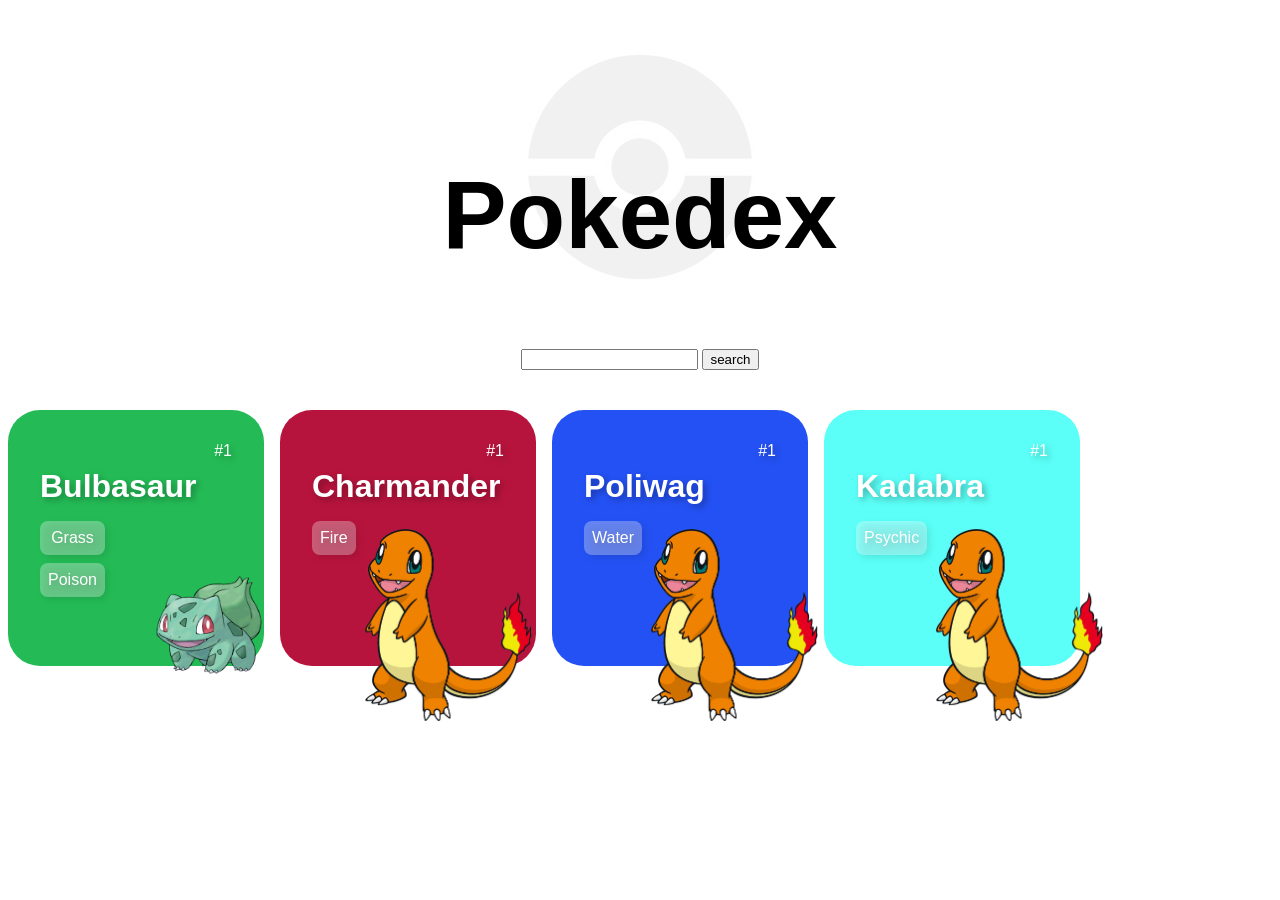
==== index.html @ 31c53af5 "first commit" ====
<!doctype html>
<html lang="en">
  <head>
    <meta charset="UTF-8" />
    <meta name="viewport" content="width=device-width, initial-scale=1.0" />
    <title>Pokedex</title>
    <link rel="icon" type="image/x-icon" href="./assets/icons/favicon.png" />
    <link rel="stylesheet" href="style.css" />
  </head>
  <body>
    <header>
      <section class="header-logo">
        <h1>Pokedex</h1>
        <img src="./assets/img/pokeball.jpg" alt="Pokeball" />
      </section>
      <section class="search">
        <input type="text" id="search-input" />
        <button>search</button>
      </section>
    </header>

    <main id="content">
      <section role="button" id="card-${i}" class="card grass">
        <div id="poke-number" class="poke-number">#1</div>
        <h3>Bulbasaur</h3>
        <div class="card-bottom-section">
          <div class="type-wrapper">
            <div id="poke-type" class="poke-type">Grass</div>
            <div id="poke-type" class="poke-type">Poison</div>
          </div>
          <img
            id="card-image"
            src="./assets/img/Bulbasaur-PNG-Picture.png"
            alt=""
          />
        </div>
      </section>

      <section role="button" id="card-${i}" class="card fire">
        <div id="poke-number" class="poke-number">#1</div>
        <h3>Charmander</h3>
        <div class="card-bottom-section">
          <div class="type-wrapper">
            <div id="poke-type" class="poke-type">Fire</div>
          </div>
          <img
            id="card-image"
            src="./assets/img/117720-charmander-free-download-png-hd.png"
            alt=""
          />
        </div>
      </section>

      <section role="button" id="card-${i}" class="card water">
        <div id="poke-number" class="poke-number">#1</div>
        <h3>Poliwag</h3>
        <div class="card-bottom-section">
          <div class="type-wrapper">
            <div id="poke-type" class="poke-type">Water</div>
          </div>
          <img
            id="card-image"
            src="./assets/img/117720-charmander-free-download-png-hd.png"
            alt=""
          />
        </div>
      </section>

      <section role="button" id="card-${i}" class="card ice">
        <div id="poke-number" class="poke-number">#1</div>
        <h3>Kadabra</h3>
        <div class="card-bottom-section">
          <div class="type-wrapper">
            <div id="poke-type" class="poke-type">Psychic</div>
          </div>
          <img
            id="card-image"
            src="./assets/img/117720-charmander-free-download-png-hd.png"
            alt=""
          />
        </div>
      </section>
    </main>
  </body>
</html>
---- style.css ----
body {
  box-sizing: border-box;
  margin: 0;
  scroll-behavior: smooth;
}

header {
  display: flex;
  flex-direction: column;
  justify-content: center;
  align-items: center;
}

.header-logo {
  display: flex;
  flex-direction: column;
  justify-content: center;
  align-items: center;
  margin-top: 5rem;
  font-family: sans-serif;
}

.header-logo img {
  position: absolute;
  z-index: 1;
  opacity: 0.05;
  margin-top: -6rem;
}

h1 {
  font-size: 6rem;
  position: relative;
  z-index: 2;
}

main {
  margin-top: 2rem;
  display: flex;
  flex-direction: row;
  flex-wrap: wrap;
}

.card {
  display: flex;
  flex-direction: column;
  background-color: rgb(74, 74, 74);
  border-radius: 2rem;
  padding: 2rem;
  margin: 0.5rem;
  width: 12rem;
  height: 12rem;
  cursor: pointer;
  color: white;
  font-family: sans-serif;
}

.grass {
  background-color: rgb(36, 187, 86);
}

.fire {
  background-color: rgb(183, 20, 61);
}

.psychic {
  background-color: rgb(234, 82, 145);
}

.water {
  background-color: rgb(36, 81, 243);
}

.bug {
  background-color: rgb(161, 198, 69);
}

.normal {
  background-color: rgb(138, 153, 99);
}

.poison {
  background-color: rgb(137, 37, 150);
}

.electric {
  background-color: rgb(255, 221, 0);
}

.ground {
  background-color: rgb(170, 162, 109);
}

.fairy {
  background-color: rgb(255, 188, 219);
}

.fighting {
  background-color: rgb(164, 0, 0);
}

.ghost {
  background-color: rgb(98, 69, 113);
}

.ice {
  background-color: rgb(91, 255, 247);
}

.dragon {
  background-color: rgb(118, 21, 255);
}

.dark {
  background-color: rgb(53, 45, 46);
}

.steel {
  background-color: rgb(197, 185, 220);
}

.card-bottom-section {
  position: relative;
  z-index: 0;
  display: flex;
  width: 12rem;
  height: 12rem;
}

.card-bottom-section > img {
  position: relative;
  z-index: 1;
  bottom: -1rem;
  right: -0.5rem;
  max-width: 12rem;
  max-height: 12rem;
  object-fit: cover;
}

.poke-number {
  display: flex;
  justify-content: end;
  filter: drop-shadow(0.2rem 0.2rem 0.2rem rgba(0, 0, 0, 0.3));
}

.card h3 {
  display: flex;
  justify-content: start;
  font-size: 2rem;
  margin-block: 0.5rem;
  filter: drop-shadow(0.2rem 0.2rem 0.2rem rgba(0, 0, 0, 0.3));
}

.poke-type {
  color: white;
  background-color: rgba(255, 255, 255, 0.3);
  padding: 0.5rem;
  border-radius: 0.5rem;
  margin-block: 0.5rem;
  text-align: center;
  filter: drop-shadow(0.2rem 0.2rem 0.2rem rgba(0, 0, 0, 0.3));
}
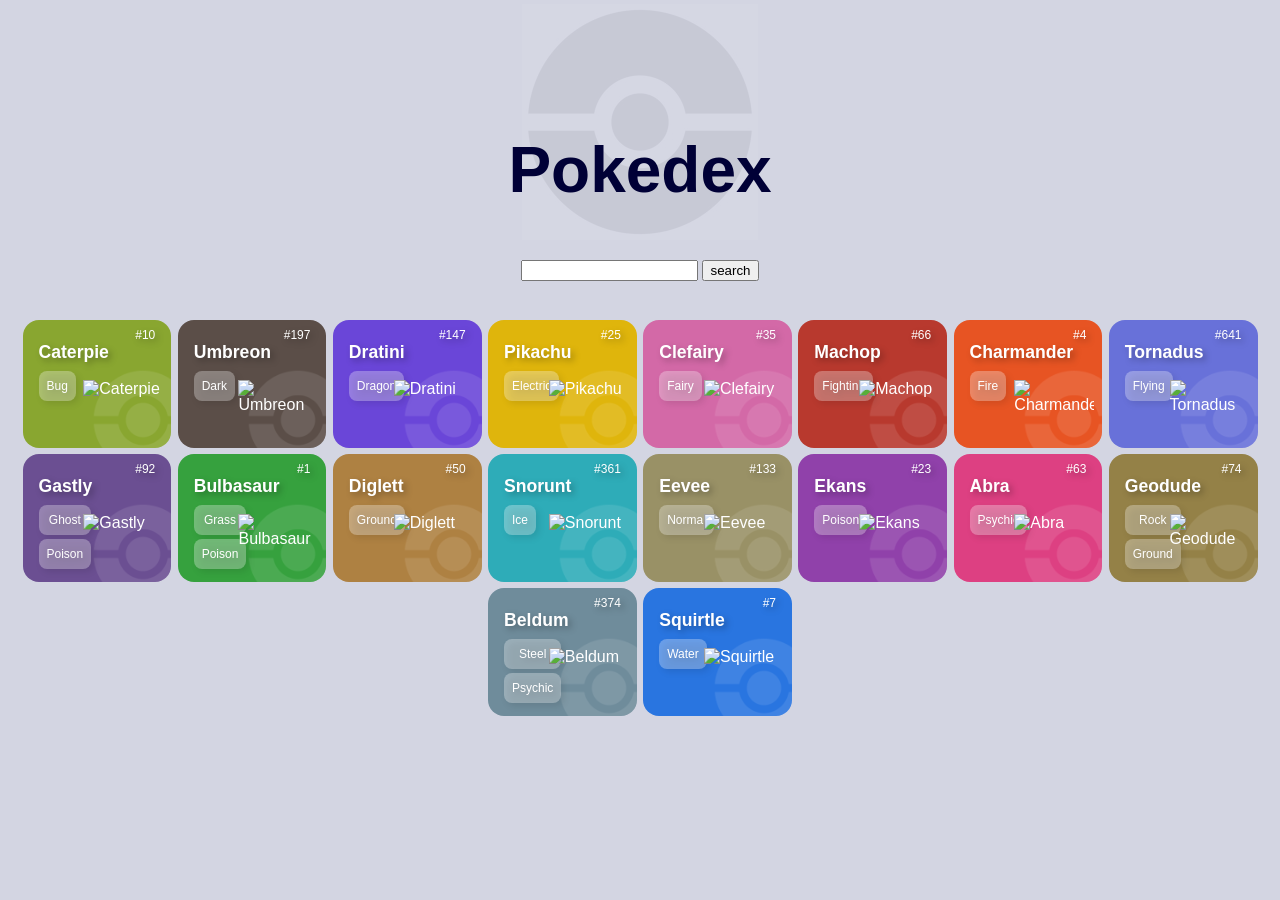
==== commit 4b873460: "html and css part1" ====
--- a/index.html
+++ b/index.html
@@ -20,63 +20,296 @@
     </header>
 
     <main id="content">
-      <section role="button" id="card-${i}" class="card grass">
-        <div id="poke-number" class="poke-number">#1</div>
+      <dialog id="overlay" class="overlay">
+        <section class="card-overlay grass">
+          <div class="name-type-wrapper">
+            <h3>Bulbasaur</h3>
+            <div class="type-wrapper">
+              <div id="poke-type" class="poke-type">Grass</div>
+              <div id="poke-type" class="poke-type">Poison</div>
+            </div>
+          </div>
+          <div id="poke-number" class="poke-number">#1</div>
+          <div class="overlay-img">
+            <img
+              id="card-image"
+              src="https://raw.githubusercontent.com/PokeAPI/sprites/master/sprites/pokemon/other/dream-world/1.svg"
+              alt="sprites.other.dream_world.front_default"
+            />
+          </div>
+        </section>
+      </dialog>
+
+      <section role="button" class="card bug">
+        <div class="poke-number">#10</div>
+        <h3>Caterpie</h3>
+        <div class="card-bottom-section">
+          <div class="type-wrapper">
+            <div class="poke-type">Bug</div>
+          </div>
+          <img
+            class="card-image"
+            src="https://raw.githubusercontent.com/PokeAPI/sprites/master/sprites/pokemon/other/dream-world/10.svg"
+            alt="Caterpie"
+          />
+        </div>
+      </section>
+
+      <section role="button" class="card dark">
+        <div class="poke-number">#197</div>
+        <h3>Umbreon</h3>
+        <div class="card-bottom-section">
+          <div class="type-wrapper">
+            <div class="poke-type">Dark</div>
+          </div>
+          <img
+            class="card-image"
+            src="https://raw.githubusercontent.com/PokeAPI/sprites/master/sprites/pokemon/other/dream-world/197.svg"
+            alt="Umbreon"
+          />
+        </div>
+      </section>
+
+      <section role="button" class="card dragon">
+        <div class="poke-number">#147</div>
+        <h3>Dratini</h3>
+        <div class="card-bottom-section">
+          <div class="type-wrapper">
+            <div class="poke-type">Dragon</div>
+          </div>
+          <img
+            class="card-image"
+            src="https://raw.githubusercontent.com/PokeAPI/sprites/master/sprites/pokemon/other/dream-world/147.svg"
+            alt="Dratini"
+          />
+        </div>
+      </section>
+
+      <section role="button" class="card electric">
+        <div class="poke-number">#25</div>
+        <h3>Pikachu</h3>
+        <div class="card-bottom-section">
+          <div class="type-wrapper">
+            <div class="poke-type">Electric</div>
+          </div>
+          <img
+            class="card-image"
+            src="https://raw.githubusercontent.com/PokeAPI/sprites/master/sprites/pokemon/other/dream-world/25.svg"
+            alt="Pikachu"
+          />
+        </div>
+      </section>
+
+      <section role="button" class="card fairy">
+        <div class="poke-number">#35</div>
+        <h3>Clefairy</h3>
+        <div class="card-bottom-section">
+          <div class="type-wrapper">
+            <div class="poke-type">Fairy</div>
+          </div>
+          <img
+            class="card-image"
+            src="https://raw.githubusercontent.com/PokeAPI/sprites/master/sprites/pokemon/other/dream-world/35.svg"
+            alt="Clefairy"
+          />
+        </div>
+      </section>
+
+      <section role="button" class="card fighting">
+        <div class="poke-number">#66</div>
+        <h3>Machop</h3>
+        <div class="card-bottom-section">
+          <div class="type-wrapper">
+            <div class="poke-type">Fighting</div>
+          </div>
+          <img
+            class="card-image"
+            src="https://raw.githubusercontent.com/PokeAPI/sprites/master/sprites/pokemon/other/dream-world/66.svg"
+            alt="Machop"
+          />
+        </div>
+      </section>
+
+      <section role="button" class="card fire">
+        <div class="poke-number">#4</div>
+        <h3>Charmander</h3>
+        <div class="card-bottom-section">
+          <div class="type-wrapper">
+            <div class="poke-type">Fire</div>
+          </div>
+          <img
+            class="card-image"
+            src="https://raw.githubusercontent.com/PokeAPI/sprites/master/sprites/pokemon/other/dream-world/4.svg"
+            alt="Charmander"
+          />
+        </div>
+      </section>
+
+      <section role="button" class="card flying">
+        <div class="poke-number">#641</div>
+        <h3>Tornadus</h3>
+        <div class="card-bottom-section">
+          <div class="type-wrapper">
+            <div class="poke-type">Flying</div>
+          </div>
+          <img
+            class="card-image"
+            src="https://raw.githubusercontent.com/PokeAPI/sprites/master/sprites/pokemon/other/dream-world/641.svg"
+            alt="Tornadus"
+          />
+        </div>
+      </section>
+
+      <section role="button" class="card ghost">
+        <div class="poke-number">#92</div>
+        <h3>Gastly</h3>
+        <div class="card-bottom-section">
+          <div class="type-wrapper">
+            <div class="poke-type">Ghost</div>
+            <div class="poke-type">Poison</div>
+          </div>
+          <img
+            class="card-image"
+            src="https://raw.githubusercontent.com/PokeAPI/sprites/master/sprites/pokemon/other/dream-world/92.svg"
+            alt="Gastly"
+          />
+        </div>
+      </section>
+
+      <section role="button" class="card grass">
+        <div class="poke-number">#1</div>
         <h3>Bulbasaur</h3>
         <div class="card-bottom-section">
           <div class="type-wrapper">
-            <div id="poke-type" class="poke-type">Grass</div>
-            <div id="poke-type" class="poke-type">Poison</div>
-          </div>
-          <img
-            id="card-image"
-            src="./assets/img/Bulbasaur-PNG-Picture.png"
-            alt=""
-          />
-        </div>
-      </section>
-
-      <section role="button" id="card-${i}" class="card fire">
-        <div id="poke-number" class="poke-number">#1</div>
-        <h3>Charmander</h3>
-        <div class="card-bottom-section">
-          <div class="type-wrapper">
-            <div id="poke-type" class="poke-type">Fire</div>
-          </div>
-          <img
-            id="card-image"
-            src="./assets/img/117720-charmander-free-download-png-hd.png"
-            alt=""
-          />
-        </div>
-      </section>
-
-      <section role="button" id="card-${i}" class="card water">
-        <div id="poke-number" class="poke-number">#1</div>
-        <h3>Poliwag</h3>
-        <div class="card-bottom-section">
-          <div class="type-wrapper">
-            <div id="poke-type" class="poke-type">Water</div>
-          </div>
-          <img
-            id="card-image"
-            src="./assets/img/117720-charmander-free-download-png-hd.png"
-            alt=""
-          />
-        </div>
-      </section>
-
-      <section role="button" id="card-${i}" class="card ice">
-        <div id="poke-number" class="poke-number">#1</div>
-        <h3>Kadabra</h3>
-        <div class="card-bottom-section">
-          <div class="type-wrapper">
-            <div id="poke-type" class="poke-type">Psychic</div>
-          </div>
-          <img
-            id="card-image"
-            src="./assets/img/117720-charmander-free-download-png-hd.png"
-            alt=""
+            <div class="poke-type">Grass</div>
+            <div class="poke-type">Poison</div>
+          </div>
+          <img
+            class="card-image"
+            src="https://raw.githubusercontent.com/PokeAPI/sprites/master/sprites/pokemon/other/dream-world/1.svg"
+            alt="Bulbasaur"
+          />
+        </div>
+      </section>
+
+      <section role="button" class="card ground">
+        <div class="poke-number">#50</div>
+        <h3>Diglett</h3>
+        <div class="card-bottom-section">
+          <div class="type-wrapper">
+            <div class="poke-type">Ground</div>
+          </div>
+          <img
+            class="card-image"
+            src="https://raw.githubusercontent.com/PokeAPI/sprites/master/sprites/pokemon/other/dream-world/50.svg"
+            alt="Diglett"
+          />
+        </div>
+      </section>
+
+      <section role="button" class="card ice">
+        <div class="poke-number">#361</div>
+        <h3>Snorunt</h3>
+        <div class="card-bottom-section">
+          <div class="type-wrapper">
+            <div class="poke-type">Ice</div>
+          </div>
+          <img
+            class="card-image"
+            src="https://raw.githubusercontent.com/PokeAPI/sprites/master/sprites/pokemon/other/dream-world/361.svg"
+            alt="Snorunt"
+          />
+        </div>
+      </section>
+
+      <section role="button" class="card normal">
+        <div class="poke-number">#133</div>
+        <h3>Eevee</h3>
+        <div class="card-bottom-section">
+          <div class="type-wrapper">
+            <div class="poke-type">Normal</div>
+          </div>
+          <img
+            class="card-image"
+            src="https://raw.githubusercontent.com/PokeAPI/sprites/master/sprites/pokemon/other/dream-world/133.svg"
+            alt="Eevee"
+          />
+        </div>
+      </section>
+
+      <section role="button" class="card poison">
+        <div class="poke-number">#23</div>
+        <h3>Ekans</h3>
+        <div class="card-bottom-section">
+          <div class="type-wrapper">
+            <div class="poke-type">Poison</div>
+          </div>
+          <img
+            class="card-image"
+            src="https://raw.githubusercontent.com/PokeAPI/sprites/master/sprites/pokemon/other/dream-world/23.svg"
+            alt="Ekans"
+          />
+        </div>
+      </section>
+
+      <section role="button" class="card psychic">
+        <div class="poke-number">#63</div>
+        <h3>Abra</h3>
+        <div class="card-bottom-section">
+          <div class="type-wrapper">
+            <div class="poke-type">Psychic</div>
+          </div>
+          <img
+            class="card-image"
+            src="https://raw.githubusercontent.com/PokeAPI/sprites/master/sprites/pokemon/other/dream-world/63.svg"
+            alt="Abra"
+          />
+        </div>
+      </section>
+
+      <section role="button" class="card rock">
+        <div class="poke-number">#74</div>
+        <h3>Geodude</h3>
+        <div class="card-bottom-section">
+          <div class="type-wrapper">
+            <div class="poke-type">Rock</div>
+            <div class="poke-type">Ground</div>
+          </div>
+          <img
+            class="card-image"
+            src="https://raw.githubusercontent.com/PokeAPI/sprites/master/sprites/pokemon/other/dream-world/74.svg"
+            alt="Geodude"
+          />
+        </div>
+      </section>
+
+      <section role="button" class="card steel">
+        <div class="poke-number">#374</div>
+        <h3>Beldum</h3>
+        <div class="card-bottom-section">
+          <div class="type-wrapper">
+            <div class="poke-type">Steel</div>
+            <div class="poke-type">Psychic</div>
+          </div>
+          <img
+            class="card-image"
+            src="https://raw.githubusercontent.com/PokeAPI/sprites/master/sprites/pokemon/other/dream-world/374.svg"
+            alt="Beldum"
+          />
+        </div>
+      </section>
+
+      <section role="button" class="card water">
+        <div class="poke-number">#7</div>
+        <h3>Squirtle</h3>
+        <div class="card-bottom-section">
+          <div class="type-wrapper">
+            <div class="poke-type">Water</div>
+          </div>
+          <img
+            class="card-image"
+            src="https://raw.githubusercontent.com/PokeAPI/sprites/master/sprites/pokemon/other/dream-world/7.svg"
+            alt="Squirtle"
           />
         </div>
       </section>
--- a/style.css
+++ b/style.css
@@ -2,6 +2,7 @@
   box-sizing: border-box;
   margin: 0;
   scroll-behavior: smooth;
+  background-color: rgb(211, 213, 226);
 }
 
 header {
@@ -28,9 +29,10 @@
 }
 
 h1 {
-  font-size: 6rem;
+  font-size: 4rem;
   position: relative;
   z-index: 2;
+  color: rgb(0, 0, 54);
 }
 
 main {
@@ -38,9 +40,154 @@
   display: flex;
   flex-direction: row;
   flex-wrap: wrap;
+  justify-content: center;
+  padding: 0.2rem;
 }
 
 .card {
+  position: relative;
+  isolation: isolate;
+  display: flex;
+  flex-direction: column;
+  background-color: rgb(74, 74, 74);
+  border-radius: 1rem;
+  padding-inline: 1rem;
+  padding-block: 0.5rem;
+
+  margin: 0.2rem;
+  width: 9.3rem;
+  height: 8rem;
+  cursor: pointer;
+  color: white;
+  font-family: sans-serif;
+
+  box-sizing: border-box;
+}
+
+.card::before {
+  content: "";
+  position: absolute;
+  inset: 0;
+  z-index: -1;
+  border-radius: inherit;
+  background-image: url("./assets/img/pokeball-white.png");
+  background-repeat: no-repeat;
+  opacity: 0.1;
+  background-size: 6.5rem;
+  background-position: right -1.5rem bottom -1.5rem;
+}
+
+.card h3 {
+  display: flex;
+  justify-content: start;
+  font-size: 1.1rem;
+  margin-bottom: 0.25rem;
+  margin-block-start: 0rem;
+  margin-block-end: 0.25rem;
+  filter: drop-shadow(0.2rem 0.2rem 0.2rem rgba(0, 0, 0, 0.3));
+}
+
+.card-bottom-section {
+  display: flex;
+  justify-content: space-between;
+  align-items: flex-end;
+  width: 100%;
+}
+
+.card-bottom-section > img {
+  position: absolute;
+  right: 0.5rem;
+  bottom: 0.25rem;
+  width: 5rem;
+  height: 4rem;
+  object-fit: contain;
+  z-index: 1;
+}
+
+.poke-number {
+  display: flex;
+  justify-content: end;
+  color: white;
+  font-size: 0.75rem;
+  filter: drop-shadow(0.2rem 0.2rem 0.2rem rgba(0, 0, 0, 0.3));
+}
+
+.poke-type {
+  color: white;
+  font-size: 0.75rem;
+  background-color: rgba(255, 255, 255, 0.3);
+  padding: 0.5rem;
+  border-radius: 0.5rem;
+  margin-block: 0.25rem;
+  text-align: center;
+  filter: drop-shadow(0.2rem 0.2rem 0.2rem rgba(0, 0, 0, 0.3));
+}
+
+.bug {
+  background-color: hsl(75, 55%, 42%);
+}
+.dark {
+  background-color: hsl(20, 12%, 32%);
+}
+.dragon {
+  background-color: hsl(255, 65%, 56%);
+}
+.electric {
+  background-color: hsl(48, 90%, 46%);
+}
+.fairy {
+  background-color: hsl(325, 55%, 62%);
+}
+.fighting {
+  background-color: hsl(5, 60%, 45%);
+}
+.fire {
+  background-color: hsl(15, 80%, 52%);
+}
+.flying {
+  background-color: hsl(235, 60%, 63%);
+}
+.ghost {
+  background-color: hsl(265, 30%, 44%);
+}
+.grass {
+  background-color: hsl(125, 50%, 42%);
+}
+.ground {
+  background-color: hsl(35, 45%, 47%);
+}
+.ice {
+  background-color: hsl(185, 60%, 45%);
+}
+.normal {
+  background-color: hsl(50, 20%, 50%);
+}
+.poison {
+  background-color: hsl(285, 45%, 46%);
+}
+.psychic {
+  background-color: hsl(335, 70%, 56%);
+}
+.rock {
+  background-color: hsl(45, 35%, 43%);
+}
+.steel {
+  background-color: hsl(200, 18%, 52%);
+}
+.water {
+  background-color: hsl(215, 75%, 52%);
+}
+
+.overlay {
+  top: 50%;
+  bottom: 50%;
+  right: 50%;
+  left: 50%;
+}
+
+.card-overlay {
+  position: relative;
+  isolation: isolate;
   display: flex;
   flex-direction: column;
   background-color: rgb(74, 74, 74);
@@ -49,113 +196,15 @@
   margin: 0.5rem;
   width: 12rem;
   height: 12rem;
-  cursor: pointer;
   color: white;
   font-family: sans-serif;
 }
 
-.grass {
-  background-color: rgb(36, 187, 86);
-}
-
-.fire {
-  background-color: rgb(183, 20, 61);
-}
-
-.psychic {
-  background-color: rgb(234, 82, 145);
-}
-
-.water {
-  background-color: rgb(36, 81, 243);
-}
-
-.bug {
-  background-color: rgb(161, 198, 69);
-}
-
-.normal {
-  background-color: rgb(138, 153, 99);
-}
-
-.poison {
-  background-color: rgb(137, 37, 150);
-}
-
-.electric {
-  background-color: rgb(255, 221, 0);
-}
-
-.ground {
-  background-color: rgb(170, 162, 109);
-}
-
-.fairy {
-  background-color: rgb(255, 188, 219);
-}
-
-.fighting {
-  background-color: rgb(164, 0, 0);
-}
-
-.ghost {
-  background-color: rgb(98, 69, 113);
-}
-
-.ice {
-  background-color: rgb(91, 255, 247);
-}
-
-.dragon {
-  background-color: rgb(118, 21, 255);
-}
-
-.dark {
-  background-color: rgb(53, 45, 46);
-}
-
-.steel {
-  background-color: rgb(197, 185, 220);
-}
-
-.card-bottom-section {
-  position: relative;
-  z-index: 0;
-  display: flex;
-  width: 12rem;
-  height: 12rem;
-}
-
-.card-bottom-section > img {
-  position: relative;
-  z-index: 1;
-  bottom: -1rem;
-  right: -0.5rem;
-  max-width: 12rem;
-  max-height: 12rem;
-  object-fit: cover;
-}
-
-.poke-number {
-  display: flex;
-  justify-content: end;
-  filter: drop-shadow(0.2rem 0.2rem 0.2rem rgba(0, 0, 0, 0.3));
-}
-
-.card h3 {
-  display: flex;
-  justify-content: start;
-  font-size: 2rem;
-  margin-block: 0.5rem;
-  filter: drop-shadow(0.2rem 0.2rem 0.2rem rgba(0, 0, 0, 0.3));
-}
-
-.poke-type {
-  color: white;
-  background-color: rgba(255, 255, 255, 0.3);
-  padding: 0.5rem;
-  border-radius: 0.5rem;
-  margin-block: 0.5rem;
-  text-align: center;
-  filter: drop-shadow(0.2rem 0.2rem 0.2rem rgba(0, 0, 0, 0.3));
-}
+dialog {
+  /* display: block !important; */
+  position: fixed;
+  top: 50%;
+  left: 50%;
+  transform: translate(-50%, -50%);
+  margin: 0;
+}
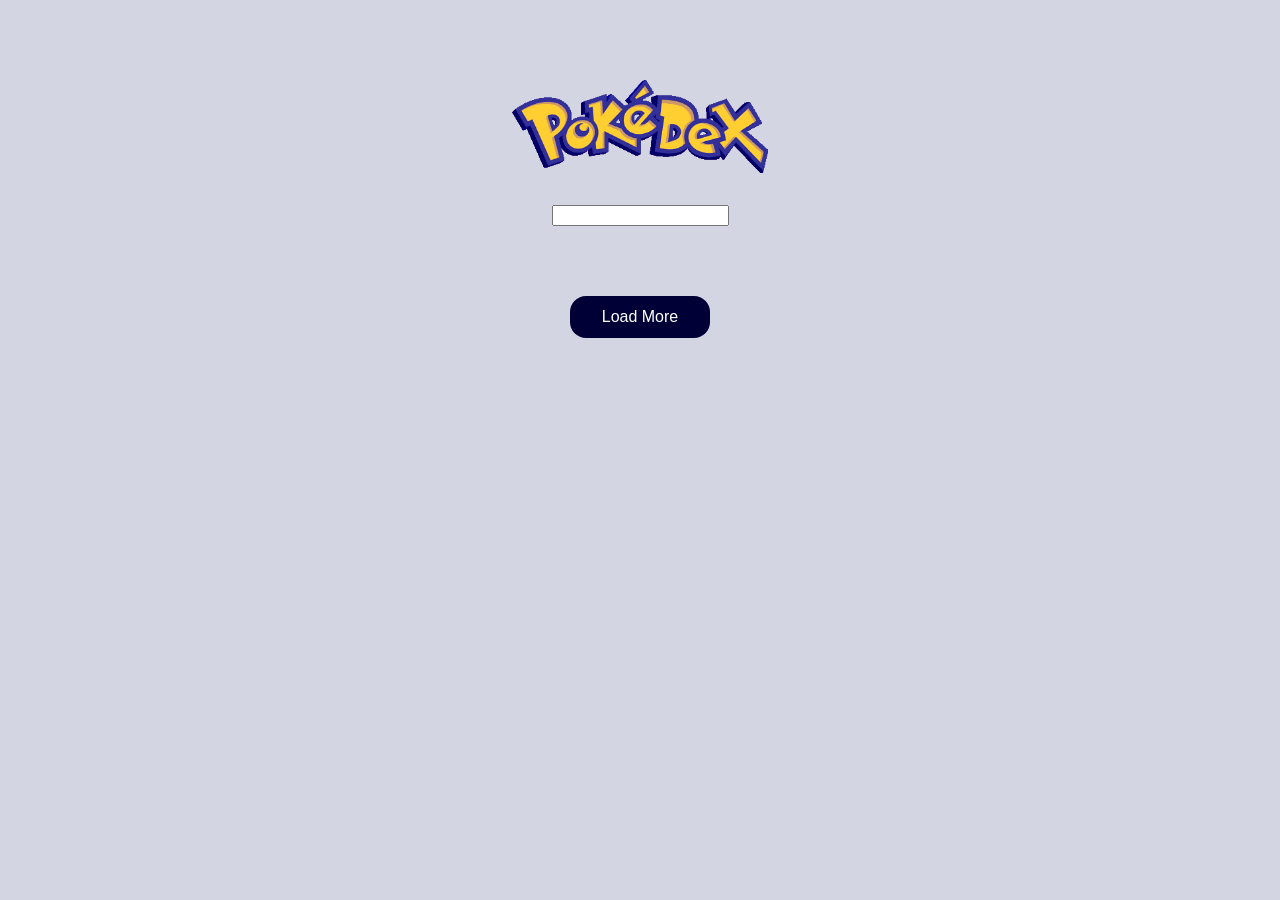
==== commit 2538aa52: "javascript" ====
--- a/index.html
+++ b/index.html
@@ -4,315 +4,32 @@
     <meta charset="UTF-8" />
     <meta name="viewport" content="width=device-width, initial-scale=1.0" />
     <title>Pokedex</title>
-    <link rel="icon" type="image/x-icon" href="./assets/icons/favicon.png" />
+    <link
+      rel="icon"
+      type="image/x-icon"
+      href="./assets/img/pokeball-white.png"
+    />
     <link rel="stylesheet" href="style.css" />
+    <script defer src="templates.js"></script>
+    <script defer src="script.js"></script>
   </head>
   <body>
     <header>
       <section class="header-logo">
-        <h1>Pokedex</h1>
-        <img src="./assets/img/pokeball.jpg" alt="Pokeball" />
+        <img src="./assets/img/pokedex.png" alt="Pokedex Logo Font" />
       </section>
       <section class="search">
         <input type="text" id="search-input" />
-        <button>search</button>
       </section>
     </header>
 
-    <main id="content">
-      <dialog id="overlay" class="overlay">
-        <section class="card-overlay grass">
-          <div class="name-type-wrapper">
-            <h3>Bulbasaur</h3>
-            <div class="type-wrapper">
-              <div id="poke-type" class="poke-type">Grass</div>
-              <div id="poke-type" class="poke-type">Poison</div>
-            </div>
-          </div>
-          <div id="poke-number" class="poke-number">#1</div>
-          <div class="overlay-img">
-            <img
-              id="card-image"
-              src="https://raw.githubusercontent.com/PokeAPI/sprites/master/sprites/pokemon/other/dream-world/1.svg"
-              alt="sprites.other.dream_world.front_default"
-            />
-          </div>
-        </section>
-      </dialog>
+    <dialog id="dialog" class="overlay"></dialog>
 
-      <section role="button" class="card bug">
-        <div class="poke-number">#10</div>
-        <h3>Caterpie</h3>
-        <div class="card-bottom-section">
-          <div class="type-wrapper">
-            <div class="poke-type">Bug</div>
-          </div>
-          <img
-            class="card-image"
-            src="https://raw.githubusercontent.com/PokeAPI/sprites/master/sprites/pokemon/other/dream-world/10.svg"
-            alt="Caterpie"
-          />
-        </div>
-      </section>
+    <main id="content"></main>
 
-      <section role="button" class="card dark">
-        <div class="poke-number">#197</div>
-        <h3>Umbreon</h3>
-        <div class="card-bottom-section">
-          <div class="type-wrapper">
-            <div class="poke-type">Dark</div>
-          </div>
-          <img
-            class="card-image"
-            src="https://raw.githubusercontent.com/PokeAPI/sprites/master/sprites/pokemon/other/dream-world/197.svg"
-            alt="Umbreon"
-          />
-        </div>
-      </section>
-
-      <section role="button" class="card dragon">
-        <div class="poke-number">#147</div>
-        <h3>Dratini</h3>
-        <div class="card-bottom-section">
-          <div class="type-wrapper">
-            <div class="poke-type">Dragon</div>
-          </div>
-          <img
-            class="card-image"
-            src="https://raw.githubusercontent.com/PokeAPI/sprites/master/sprites/pokemon/other/dream-world/147.svg"
-            alt="Dratini"
-          />
-        </div>
-      </section>
-
-      <section role="button" class="card electric">
-        <div class="poke-number">#25</div>
-        <h3>Pikachu</h3>
-        <div class="card-bottom-section">
-          <div class="type-wrapper">
-            <div class="poke-type">Electric</div>
-          </div>
-          <img
-            class="card-image"
-            src="https://raw.githubusercontent.com/PokeAPI/sprites/master/sprites/pokemon/other/dream-world/25.svg"
-            alt="Pikachu"
-          />
-        </div>
-      </section>
-
-      <section role="button" class="card fairy">
-        <div class="poke-number">#35</div>
-        <h3>Clefairy</h3>
-        <div class="card-bottom-section">
-          <div class="type-wrapper">
-            <div class="poke-type">Fairy</div>
-          </div>
-          <img
-            class="card-image"
-            src="https://raw.githubusercontent.com/PokeAPI/sprites/master/sprites/pokemon/other/dream-world/35.svg"
-            alt="Clefairy"
-          />
-        </div>
-      </section>
-
-      <section role="button" class="card fighting">
-        <div class="poke-number">#66</div>
-        <h3>Machop</h3>
-        <div class="card-bottom-section">
-          <div class="type-wrapper">
-            <div class="poke-type">Fighting</div>
-          </div>
-          <img
-            class="card-image"
-            src="https://raw.githubusercontent.com/PokeAPI/sprites/master/sprites/pokemon/other/dream-world/66.svg"
-            alt="Machop"
-          />
-        </div>
-      </section>
-
-      <section role="button" class="card fire">
-        <div class="poke-number">#4</div>
-        <h3>Charmander</h3>
-        <div class="card-bottom-section">
-          <div class="type-wrapper">
-            <div class="poke-type">Fire</div>
-          </div>
-          <img
-            class="card-image"
-            src="https://raw.githubusercontent.com/PokeAPI/sprites/master/sprites/pokemon/other/dream-world/4.svg"
-            alt="Charmander"
-          />
-        </div>
-      </section>
-
-      <section role="button" class="card flying">
-        <div class="poke-number">#641</div>
-        <h3>Tornadus</h3>
-        <div class="card-bottom-section">
-          <div class="type-wrapper">
-            <div class="poke-type">Flying</div>
-          </div>
-          <img
-            class="card-image"
-            src="https://raw.githubusercontent.com/PokeAPI/sprites/master/sprites/pokemon/other/dream-world/641.svg"
-            alt="Tornadus"
-          />
-        </div>
-      </section>
-
-      <section role="button" class="card ghost">
-        <div class="poke-number">#92</div>
-        <h3>Gastly</h3>
-        <div class="card-bottom-section">
-          <div class="type-wrapper">
-            <div class="poke-type">Ghost</div>
-            <div class="poke-type">Poison</div>
-          </div>
-          <img
-            class="card-image"
-            src="https://raw.githubusercontent.com/PokeAPI/sprites/master/sprites/pokemon/other/dream-world/92.svg"
-            alt="Gastly"
-          />
-        </div>
-      </section>
-
-      <section role="button" class="card grass">
-        <div class="poke-number">#1</div>
-        <h3>Bulbasaur</h3>
-        <div class="card-bottom-section">
-          <div class="type-wrapper">
-            <div class="poke-type">Grass</div>
-            <div class="poke-type">Poison</div>
-          </div>
-          <img
-            class="card-image"
-            src="https://raw.githubusercontent.com/PokeAPI/sprites/master/sprites/pokemon/other/dream-world/1.svg"
-            alt="Bulbasaur"
-          />
-        </div>
-      </section>
-
-      <section role="button" class="card ground">
-        <div class="poke-number">#50</div>
-        <h3>Diglett</h3>
-        <div class="card-bottom-section">
-          <div class="type-wrapper">
-            <div class="poke-type">Ground</div>
-          </div>
-          <img
-            class="card-image"
-            src="https://raw.githubusercontent.com/PokeAPI/sprites/master/sprites/pokemon/other/dream-world/50.svg"
-            alt="Diglett"
-          />
-        </div>
-      </section>
-
-      <section role="button" class="card ice">
-        <div class="poke-number">#361</div>
-        <h3>Snorunt</h3>
-        <div class="card-bottom-section">
-          <div class="type-wrapper">
-            <div class="poke-type">Ice</div>
-          </div>
-          <img
-            class="card-image"
-            src="https://raw.githubusercontent.com/PokeAPI/sprites/master/sprites/pokemon/other/dream-world/361.svg"
-            alt="Snorunt"
-          />
-        </div>
-      </section>
-
-      <section role="button" class="card normal">
-        <div class="poke-number">#133</div>
-        <h3>Eevee</h3>
-        <div class="card-bottom-section">
-          <div class="type-wrapper">
-            <div class="poke-type">Normal</div>
-          </div>
-          <img
-            class="card-image"
-            src="https://raw.githubusercontent.com/PokeAPI/sprites/master/sprites/pokemon/other/dream-world/133.svg"
-            alt="Eevee"
-          />
-        </div>
-      </section>
-
-      <section role="button" class="card poison">
-        <div class="poke-number">#23</div>
-        <h3>Ekans</h3>
-        <div class="card-bottom-section">
-          <div class="type-wrapper">
-            <div class="poke-type">Poison</div>
-          </div>
-          <img
-            class="card-image"
-            src="https://raw.githubusercontent.com/PokeAPI/sprites/master/sprites/pokemon/other/dream-world/23.svg"
-            alt="Ekans"
-          />
-        </div>
-      </section>
-
-      <section role="button" class="card psychic">
-        <div class="poke-number">#63</div>
-        <h3>Abra</h3>
-        <div class="card-bottom-section">
-          <div class="type-wrapper">
-            <div class="poke-type">Psychic</div>
-          </div>
-          <img
-            class="card-image"
-            src="https://raw.githubusercontent.com/PokeAPI/sprites/master/sprites/pokemon/other/dream-world/63.svg"
-            alt="Abra"
-          />
-        </div>
-      </section>
-
-      <section role="button" class="card rock">
-        <div class="poke-number">#74</div>
-        <h3>Geodude</h3>
-        <div class="card-bottom-section">
-          <div class="type-wrapper">
-            <div class="poke-type">Rock</div>
-            <div class="poke-type">Ground</div>
-          </div>
-          <img
-            class="card-image"
-            src="https://raw.githubusercontent.com/PokeAPI/sprites/master/sprites/pokemon/other/dream-world/74.svg"
-            alt="Geodude"
-          />
-        </div>
-      </section>
-
-      <section role="button" class="card steel">
-        <div class="poke-number">#374</div>
-        <h3>Beldum</h3>
-        <div class="card-bottom-section">
-          <div class="type-wrapper">
-            <div class="poke-type">Steel</div>
-            <div class="poke-type">Psychic</div>
-          </div>
-          <img
-            class="card-image"
-            src="https://raw.githubusercontent.com/PokeAPI/sprites/master/sprites/pokemon/other/dream-world/374.svg"
-            alt="Beldum"
-          />
-        </div>
-      </section>
-
-      <section role="button" class="card water">
-        <div class="poke-number">#7</div>
-        <h3>Squirtle</h3>
-        <div class="card-bottom-section">
-          <div class="type-wrapper">
-            <div class="poke-type">Water</div>
-          </div>
-          <img
-            class="card-image"
-            src="https://raw.githubusercontent.com/PokeAPI/sprites/master/sprites/pokemon/other/dream-world/7.svg"
-            alt="Squirtle"
-          />
-        </div>
-      </section>
-    </main>
+    <section class="load-more-section">
+      <p id="loading" hidden>Loading...</p>
+      <button id="load-more-button" onclick="loadPokemon()">Load More</button>
+    </section>
   </body>
 </html>
--- a/style.css
+++ b/style.css
@@ -22,10 +22,9 @@
 }
 
 .header-logo img {
-  position: absolute;
-  z-index: 1;
-  opacity: 0.05;
-  margin-top: -6rem;
+  opacity: 1;
+  width: 16rem;
+  margin-bottom: 2rem;
 }
 
 h1 {
@@ -178,33 +177,198 @@
   background-color: hsl(215, 75%, 52%);
 }
 
-.overlay {
-  top: 50%;
-  bottom: 50%;
-  right: 50%;
-  left: 50%;
-}
-
-.card-overlay {
+dialog.overlay {
+  padding: 0;
+  border: none;
+  background: transparent;
+  width: min(22rem, 92vw);
+  max-height: 92vh;
+  overflow: visible;
+}
+
+dialog.overlay::backdrop {
+  background: rgba(0, 0, 40, 0.5);
+  backdrop-filter: blur(3px);
+}
+
+.detail {
   position: relative;
   isolation: isolate;
   display: flex;
   flex-direction: column;
-  background-color: rgb(74, 74, 74);
+  box-sizing: border-box;
+  width: 100%;
+  height: min(40rem, 92vh);
+  overflow: hidden;
   border-radius: 2rem;
-  padding: 2rem;
-  margin: 0.5rem;
-  width: 12rem;
-  height: 12rem;
   color: white;
   font-family: sans-serif;
 }
 
-dialog {
-  /* display: block !important; */
-  position: fixed;
-  top: 50%;
-  left: 50%;
-  transform: translate(-50%, -50%);
+.detail::before {
+  content: "";
+  position: absolute;
+  z-index: -1;
+  top: 5rem;
+  right: -4rem;
+  width: 13rem;
+  aspect-ratio: 1;
+  background: url("./assets/img/pokeball-white.png") center / contain no-repeat;
+  opacity: 0.2;
+}
+
+.detail-top {
+  display: flex;
+  flex-direction: column;
+  padding: 1.5rem 1.5rem 0;
+}
+
+.detail-nav {
+  display: flex;
+  justify-content: space-between;
+  margin-bottom: 1.25rem;
+}
+
+.close-button {
+  display: grid;
+  place-items: center;
+  padding: 0.25rem;
+  border: none;
+  background: none;
+  color: white;
+  cursor: pointer;
+}
+
+.close-button:focus-visible {
+  outline: 2px solid currentColor;
+  outline-offset: 2px;
+  border-radius: 0.5rem;
+}
+
+.detail-title {
+  display: flex;
+  justify-content: space-between;
+  align-items: center;
+}
+
+.detail-name {
   margin: 0;
-}
+  font-size: 2rem;
+  filter: drop-shadow(0.2rem 0.2rem 0.2rem rgba(0, 0, 0, 0.3));
+}
+
+.detail-number {
+  font-size: 1rem;
+  font-weight: bold;
+  opacity: 0.9;
+}
+
+.detail-types {
+  display: flex;
+  gap: 0.5rem;
+  margin-top: 0.5rem;
+}
+
+.detail-types .poke-type {
+  margin-block: 0;
+  padding: 0.3rem 0.9rem;
+  border-radius: 1rem;
+  filter: none;
+}
+
+.detail-image {
+  position: relative;
+  z-index: 2;
+  align-self: center;
+  width: 13rem;
+  height: 11rem;
+  margin-top: 1rem;
+  margin-bottom: -4.5rem;
+  object-fit: contain;
+  filter: drop-shadow(0 0.6rem 0.6rem rgba(0, 0, 0, 0.25));
+}
+
+.detail-panel {
+  position: relative;
+  z-index: 1;
+  flex: 1;
+  overflow-y: auto;
+  box-sizing: border-box;
+  padding: 5.5rem 1.5rem 1.5rem;
+  background-color: white;
+  border-radius: 2rem 2rem 0 0;
+  color: rgb(60, 60, 80);
+}
+
+.detail-table {
+  width: 100%;
+  border-collapse: collapse;
+  font-size: 0.85rem;
+}
+
+.detail-table th,
+.detail-table td {
+  padding-block: 0.4rem;
+  text-align: left;
+  vertical-align: top;
+}
+
+.detail-table th {
+  width: 6rem;
+  font-weight: normal;
+  color: rgb(150, 150, 170);
+}
+
+.detail-table td {
+  color: rgb(30, 30, 60);
+}
+
+.detail-arrows {
+  display: flex;
+  gap: 0.5rem;
+}
+
+.nav-button {
+  display: grid;
+  place-items: center;
+  padding: 0.25rem;
+  border: none;
+  background: none;
+  color: white;
+  cursor: pointer;
+}
+
+.nav-button:focus-visible {
+  outline: 2px solid currentColor;
+  outline-offset: 2px;
+  border-radius: 0.5rem;
+}
+
+.nav-button:disabled {
+  opacity: 0.3;
+  cursor: default;
+}
+
+.load-more-section {
+  display: flex;
+  flex-direction: column;
+  align-items: center;
+  padding: 2rem 0;
+  font-family: sans-serif;
+  color: rgb(0, 0, 54);
+}
+
+#load-more-button {
+  padding: 0.75rem 2rem;
+  border: none;
+  border-radius: 1rem;
+  background-color: rgb(0, 0, 54);
+  color: white;
+  font-size: 1rem;
+  cursor: pointer;
+}
+
+#load-more-button:disabled {
+  opacity: 0.5;
+  cursor: default;
+}
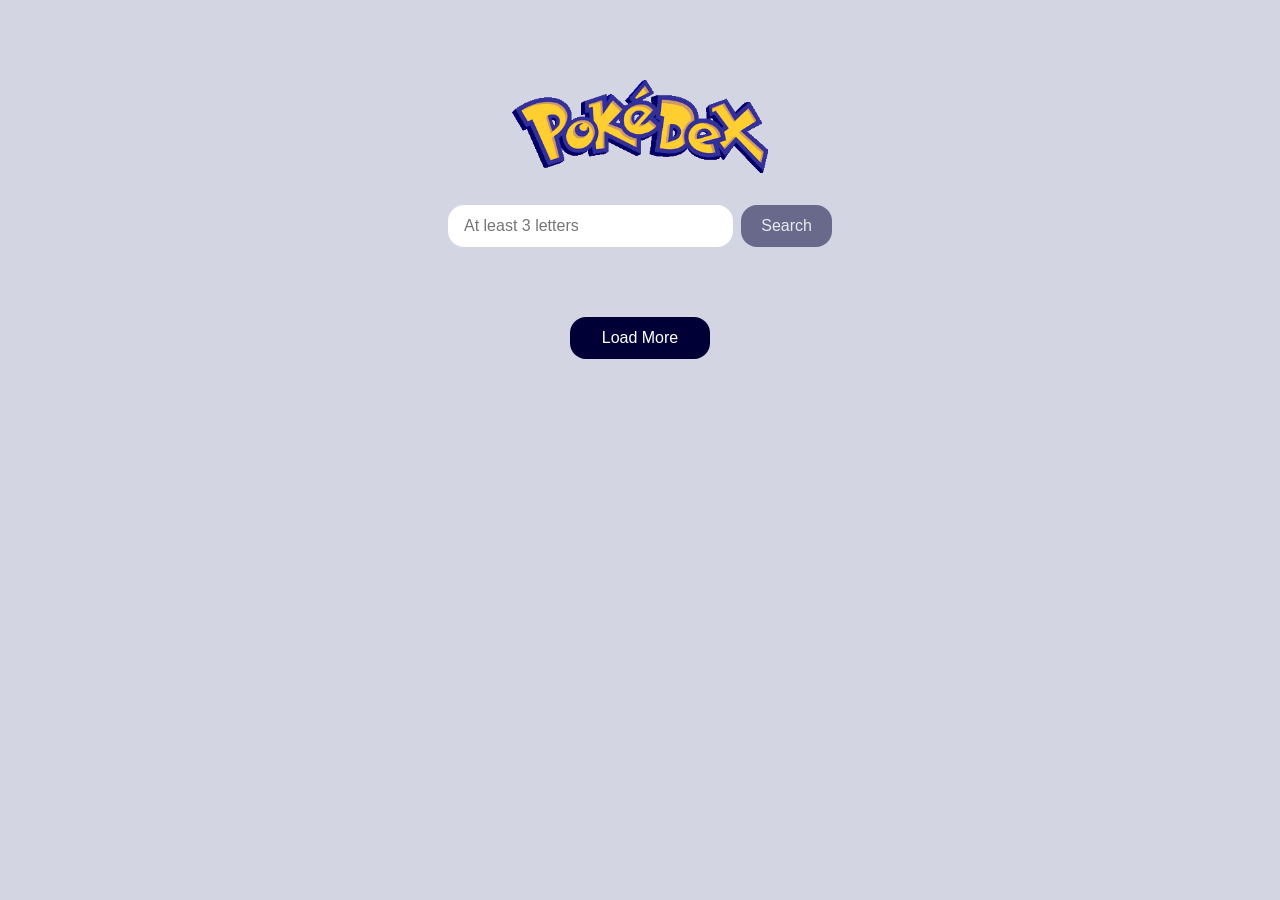
==== commit 0a47c5f6: "final adjustments" ====
--- a/index.html
+++ b/index.html
@@ -19,17 +19,47 @@
         <img src="./assets/img/pokedex.png" alt="Pokedex Logo Font" />
       </section>
       <section class="search">
-        <input type="text" id="search-input" />
+        <input
+          type="text"
+          id="search-input"
+          data-id="search-input"
+          aria-label="Search Pokemon by name"
+          placeholder="At least 3 letters"
+          oninput="checkInput()"
+        />
+        <button
+          id="search-button"
+          data-id="search-button"
+          aria-label="Search Pokemon"
+          onclick="startSearch()"
+          disabled
+        >
+          Search
+        </button>
       </section>
     </header>
 
-    <dialog id="dialog" class="overlay"></dialog>
+    <dialog
+      id="dialog"
+      data-id="dialog"
+      class="overlay"
+      aria-label="Pokemon details"
+      onclick="closeOnBackdrop(event)"
+      onclose="unlockScroll()"
+    ></dialog>
 
-    <main id="content"></main>
+    <main id="content" data-id="content"></main>
 
     <section class="load-more-section">
       <p id="loading" hidden>Loading...</p>
-      <button id="load-more-button" onclick="loadPokemon()">Load More</button>
+      <button
+        id="load-more-button"
+        data-id="load-more-button"
+        aria-label="Load more Pokemon"
+        onclick="loadPokemon()"
+      >
+        Load More
+      </button>
     </section>
   </body>
 </html>
--- a/style.css
+++ b/style.css
@@ -27,20 +27,59 @@
   margin-bottom: 2rem;
 }
 
-h1 {
-  font-size: 4rem;
-  position: relative;
-  z-index: 2;
-  color: rgb(0, 0, 54);
+.search {
+  display: flex;
+  gap: 0.5rem;
+  width: 90%;
+  max-width: 24rem;
+  font-family: sans-serif;
+}
+
+#search-input {
+  flex: 1;
+  min-width: 0;
+  padding: 0.75rem 1rem;
+  border: none;
+  border-radius: 1rem;
+  font-size: 1rem;
+}
+
+#search-button {
+  padding: 0.75rem 1.25rem;
+  border: none;
+  border-radius: 1rem;
+  background-color: rgb(0, 0, 54);
+  color: white;
+  font-size: 1rem;
+  cursor: pointer;
+}
+
+#search-button:disabled {
+  opacity: 0.5;
+  cursor: default;
 }
 
 main {
-  margin-top: 2rem;
+  box-sizing: border-box;
+  max-width: 1440px;
+  margin: 2rem auto 0;
+  padding: 0.2rem;
+}
+
+.card-list {
   display: flex;
   flex-direction: row;
   flex-wrap: wrap;
   justify-content: center;
-  padding: 0.2rem;
+  margin: 0;
+  padding: 0;
+  list-style: none;
+}
+
+.not-found {
+  text-align: center;
+  font-family: sans-serif;
+  color: rgb(0, 0, 54);
 }
 
 .card {
@@ -59,8 +98,16 @@
   cursor: pointer;
   color: white;
   font-family: sans-serif;
+  font-size: 1rem;
+  text-align: left;
+  border: none;
+  transition: transform 0.2s;
 
   box-sizing: border-box;
+}
+
+.card:hover {
+  transform: translateY(-0.25rem);
 }
 
 .card::before {
@@ -76,13 +123,11 @@
   background-position: right -1.5rem bottom -1.5rem;
 }
 
-.card h3 {
-  display: flex;
-  justify-content: start;
+.card-name {
+  display: block;
   font-size: 1.1rem;
+  font-weight: bold;
   margin-bottom: 0.25rem;
-  margin-block-start: 0rem;
-  margin-block-end: 0.25rem;
   filter: drop-shadow(0.2rem 0.2rem 0.2rem rgba(0, 0, 0, 0.3));
 }
 
@@ -112,6 +157,7 @@
 }
 
 .poke-type {
+  display: block;
   color: white;
   font-size: 0.75rem;
   background-color: rgba(255, 255, 255, 0.3);
@@ -189,6 +235,20 @@
 dialog.overlay::backdrop {
   background: rgba(0, 0, 40, 0.5);
   backdrop-filter: blur(3px);
+}
+
+@media (max-width: 480px) {
+  dialog.overlay {
+    width: 100%;
+    max-width: 100%;
+    height: 100dvh;
+    max-height: 100dvh;
+  }
+
+  dialog.overlay .detail {
+    height: 100%;
+    border-radius: 0;
+  }
 }
 
 .detail {
@@ -253,6 +313,7 @@
 
 .detail-name {
   margin: 0;
+  overflow-wrap: anywhere;
   font-size: 2rem;
   filter: drop-shadow(0.2rem 0.2rem 0.2rem rgba(0, 0, 0, 0.3));
 }
@@ -372,3 +433,7 @@
   opacity: 0.5;
   cursor: default;
 }
+
+body.no-scroll {
+  overflow: hidden;
+}
